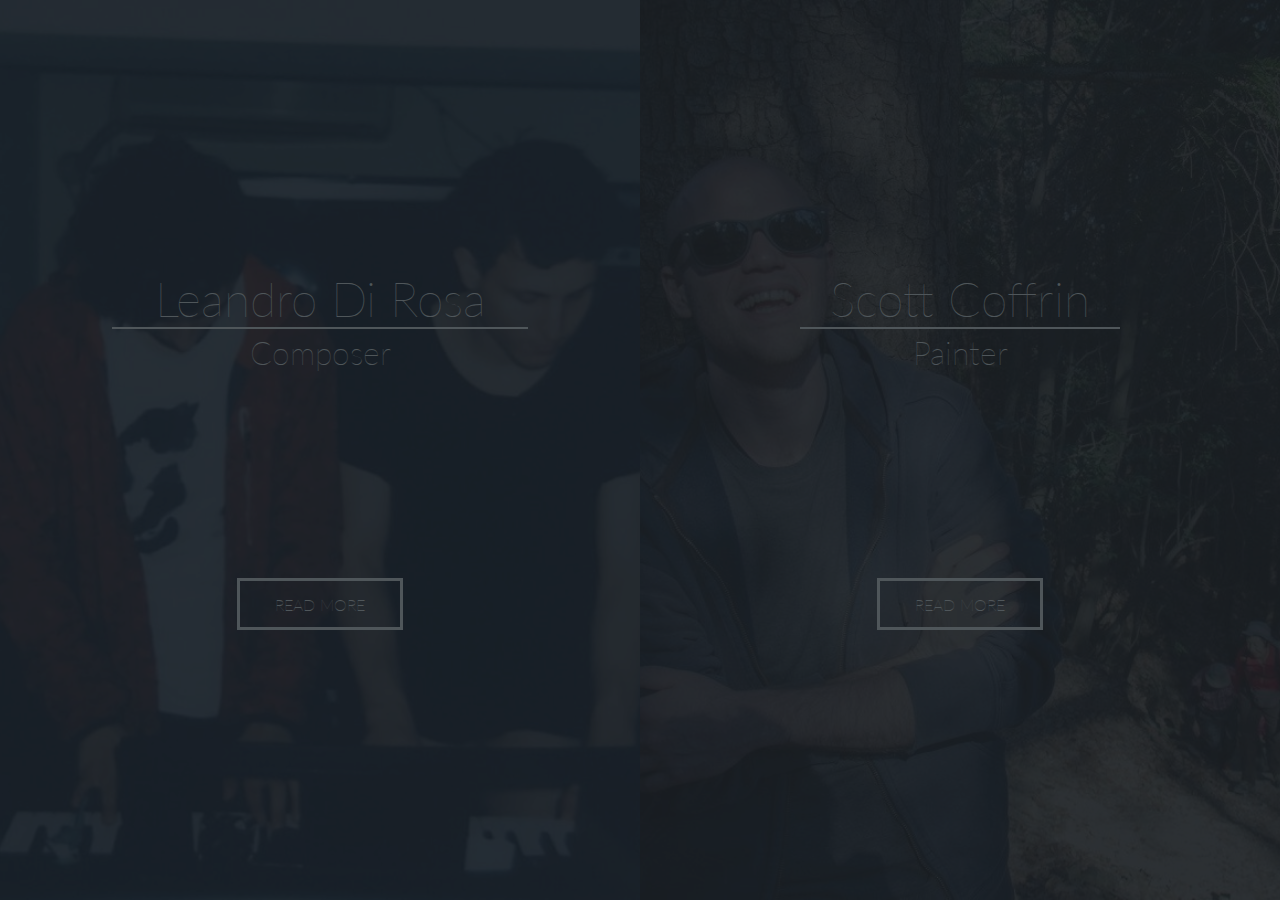
==== choose.html @ 7993cd8e "fix syntax error" ====
<!DOCTYPE html>
<html lang="en">
<head>
    <meta charset="UTF-8">
    <meta name="viewport" content="width=device-width, initial-scale=1.0">
    <script src="https://ajax.googleapis.com/ajax/libs/jquery/3.3.1/jquery.min.js"></script>
    <script src="./js/animations.js"></script>
    <link rel="stylesheet" type="text/css" href="./css/doors.css">
    <title>Choose Your Artist</title>
</head>
<body>
    <div class="container">
        <div class="split left">
            <div class="lea boi">
                <p class="name">Leandro Di Rosa</p>
                <!-- <a href="./lea.html" class="button">Select</a> -->
                <p class="title">Composer</p>
            </div>
            <a href="./lea.html" class="button">Read More</a>
        </div>
        <div class="split right">
            <div class="scotto boi">
                <p class="name">Scott Coffrin</p>
                <!-- <a href="./scott.html" class="button">Select</a> -->
                <p class="title">Painter</p>
            </div>
            <a href="./scott.html" class="button">Read More</a>
        </div>
    </div>
    
</body>
</html>
---- css/doors.css ----
@import url("https://fonts.googleapis.com/css?family=Work+Sans|Lato|Open+Sans|Tangerine|Inconsolata|Droid+Sans");
:root {
    --container-bg-color: #333;
    --right-bg-color: rgba(85, 70, 70, 0.7);
    --right-button-hover-color: rgba(92, 92, 92, 0.3);
    --left-bg-color: rgba(68, 70, 90, 0.7);
    --left-button-hover-color: rgba(92, 92, 92, 0.3);
    --hover-width: 75%;
    --other-width: 25%;
    --speed: 1000ms;
  }
  
  html, body {
    padding:0;
    margin:0;
    font-family: 'Lato', 'Open Sans',  Arial, sans-serif;
    font-weight: 100;
    width: 100%;
    height: 100%;
    overflow-x: hidden;
    background:#0b151a;
  }

  .boi{
    left: 50%;
    top: 30%;
    position:absolute;
    transform: translateX(-50%);
  }

  .scotto{width: 50%;}
  .lea{width: 65%;}

  p {
    display: block;
    text-align: center;
    color: #fff;

  }
  
  .name {
    font-size: 3rem;
    border-bottom: solid 2px #fff;
    margin: 0;
  }

  .title{
    margin: 0;
    padding: 0;
    font-size: 2rem;
    top: 4px;
    position: relative;
    
  }

  .button {
    display: block;
    position: absolute;
    left: 50%;
    bottom: 30%;
    height: 2rem;
    padding-top: 0.9em;
    width: 10rem;
    text-align: center;
    color: #fff;
    border: #fff solid 0.2rem;
    font-size: 1rem;
    text-transform: uppercase;
    text-decoration: none;
    transform: translateX(-50%);
  }

  .split.left .button:hover {
    background-color: var(--left-button-hover-color);
    border-color: var(--left-button-hover-color);
  }
  
  .split.right .button:hover {
    background-color: var(--right-button-hover-color);
    border-color: var(--right-button-hover-color);
  }
  
  .container {
    position: relative;
    width: 100%;
    height: 100%;
    background: var(--container-bg-color);
  }
  
  .split {
    position: absolute;
    width: 50%;
    height: 100%;
    overflow: hidden;
  }
  
  .split.left {
    left:0;
    background: url('../images/composer_boi.jpg') center top no-repeat;
    background-size: cover;
  }
 
  .split.left:before {
    position:absolute;
    content: "";
    width: 100%;
    height: 100%;
    background: var(--left-bg-color);
  }

  .split.right {
    right:0;
    background: url('../images/painter_boi.jpg') center center no-repeat;
    background-size: cover;
  }
  
  .split:before {
    position:absolute;
    content: "";
    width: 100%;
    height: 100%;
    background: var(--right-bg-color);
  }
  
  .split.left, .split.right, .split.right:before, .split.left:before {
    transition: var(--speed) all ease-in-out;
  }
  
  .hover-left .left {
    width: var(--hover-width);
  }
  
  .hover-left .right {
    width: var(--other-width);
  }
  
  .hover-left .right:before {
    z-index: 2;
  }
  
  
  .hover-right .right {
    width: var(--hover-width);
  }
  
  .hover-right .left {
    width: var(--other-width);
  }
  
  .hover-right .left:before {
    z-index: 2;
  }
  
  @media(max-width: 800px) {
    h1 {
      font-size: 2rem;
    }
  
    .button {
      width: 12rem;
    }
  }
  
  @media(max-height: 700px) {
    .button {
      top: 70%;
    }
  }
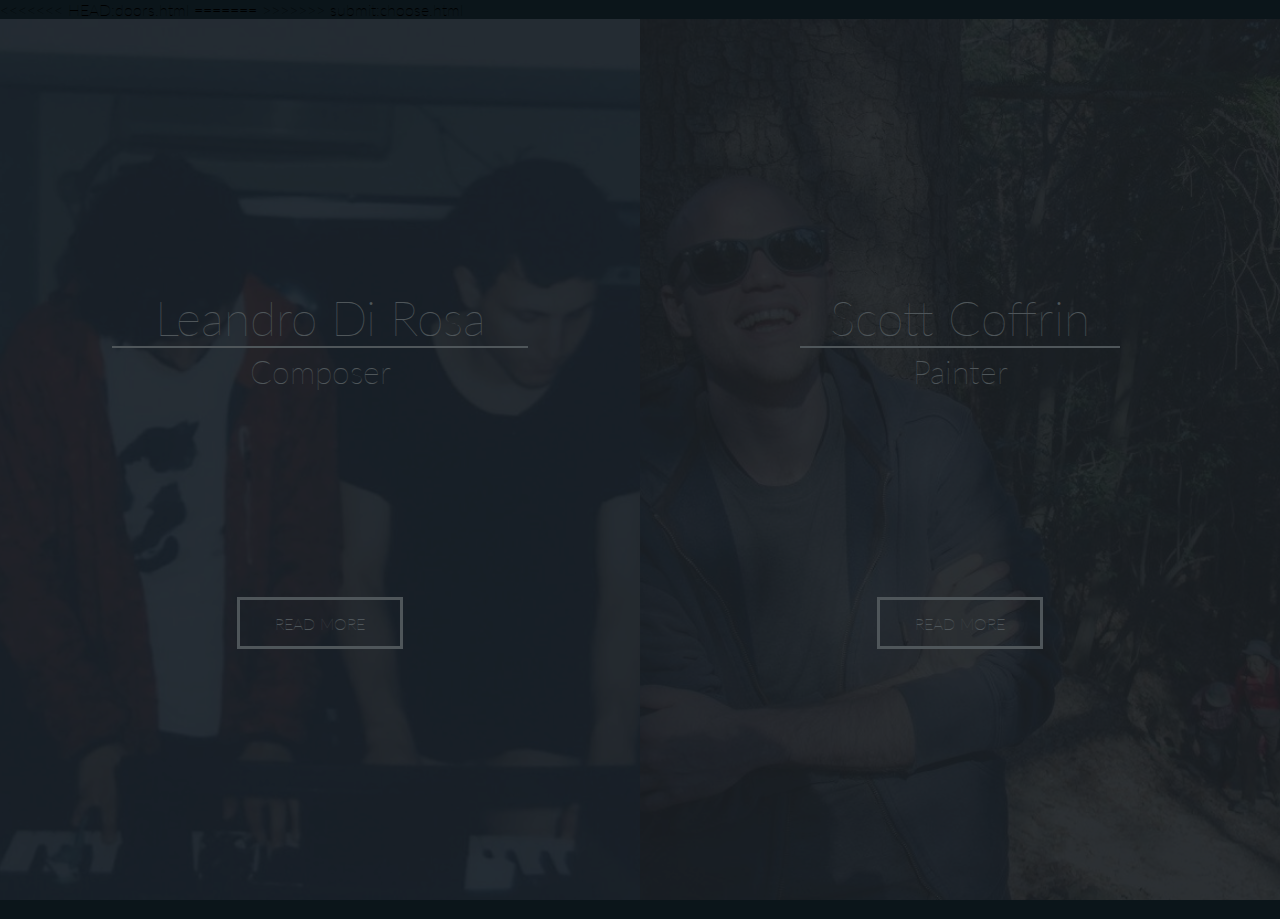
==== commit 4ce694b0: "fix" ====
--- a/choose.html
+++ b/choose.html
@@ -6,7 +6,12 @@
     <script src="https://ajax.googleapis.com/ajax/libs/jquery/3.3.1/jquery.min.js"></script>
     <script src="./js/animations.js"></script>
     <link rel="stylesheet" type="text/css" href="./css/doors.css">
+<<<<<<< HEAD:doors.html
+    <link rel = "icon" type = "image/png" href = "./images/favicon.png">
+    <title>Choose Your Boyo</title>
+=======
     <title>Choose Your Artist</title>
+>>>>>>> submit:choose.html
 </head>
 <body>
     <div class="container">
--- a/css/doors.css
+++ b/css/doors.css
@@ -71,7 +71,8 @@
   }
 
   .split.left .button:hover {
-    background-color: var(--left-button-hover-color);
+    background-color: #fff;
+    color: black;
     border-color: var(--left-button-hover-color);
   }
   
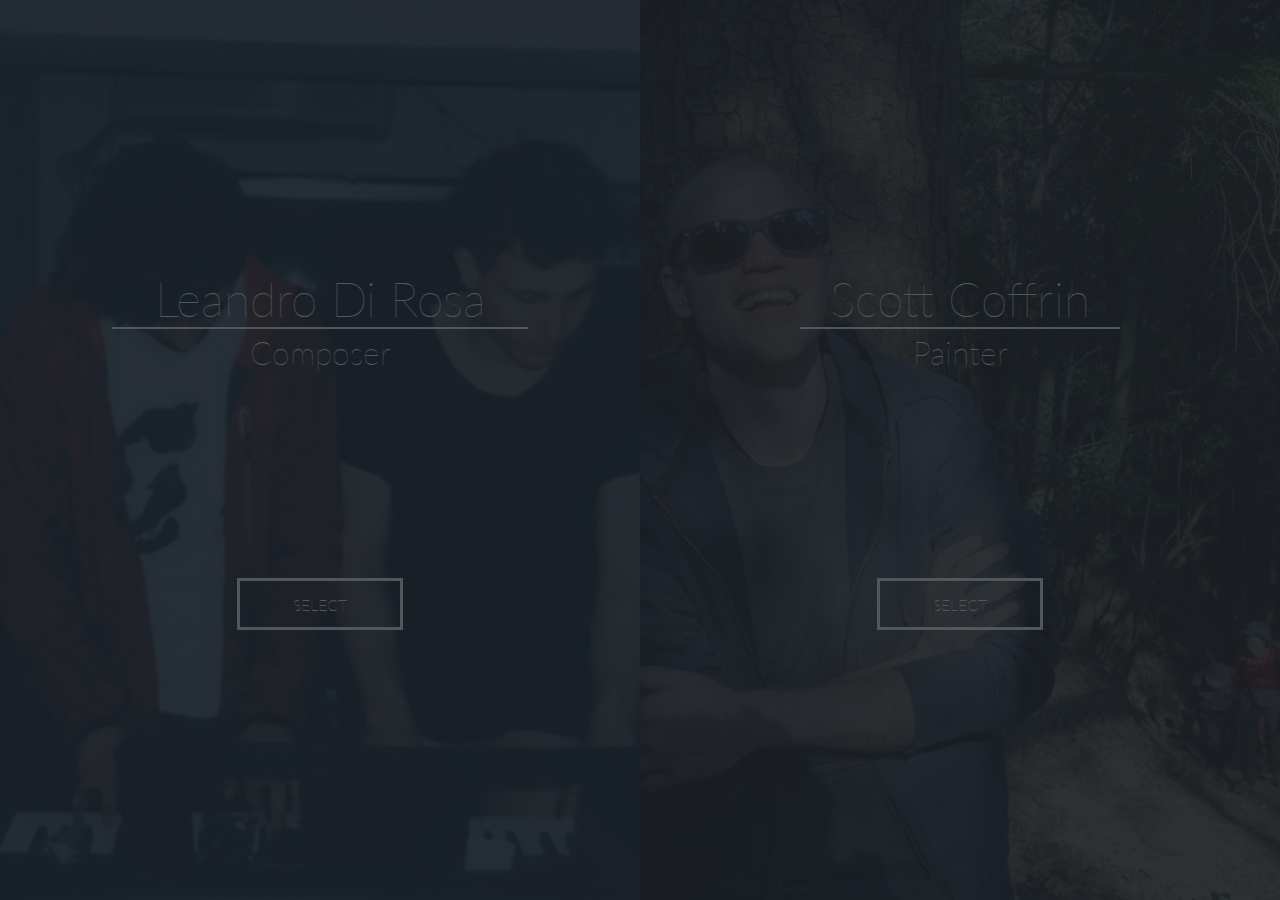
==== commit 594842ca: "combine css" ====
--- a/choose.html
+++ b/choose.html
@@ -6,30 +6,24 @@
     <script src="https://ajax.googleapis.com/ajax/libs/jquery/3.3.1/jquery.min.js"></script>
     <script src="./js/animations.js"></script>
     <link rel="stylesheet" type="text/css" href="./css/doors.css">
-<<<<<<< HEAD:doors.html
     <link rel = "icon" type = "image/png" href = "./images/favicon.png">
     <title>Choose Your Boyo</title>
-=======
-    <title>Choose Your Artist</title>
->>>>>>> submit:choose.html
 </head>
 <body>
     <div class="container">
         <div class="split left">
             <div class="lea boi">
                 <p class="name">Leandro Di Rosa</p>
-                <!-- <a href="./lea.html" class="button">Select</a> -->
                 <p class="title">Composer</p>
             </div>
-            <a href="./lea.html" class="button">Read More</a>
+            <a href="./lea.html" class="button">Select</a>
         </div>
         <div class="split right">
             <div class="scotto boi">
                 <p class="name">Scott Coffrin</p>
-                <!-- <a href="./scott.html" class="button">Select</a> -->
                 <p class="title">Painter</p>
             </div>
-            <a href="./scott.html" class="button">Read More</a>
+            <a href="./scott.html" class="button">Select</a>
         </div>
     </div>
     
